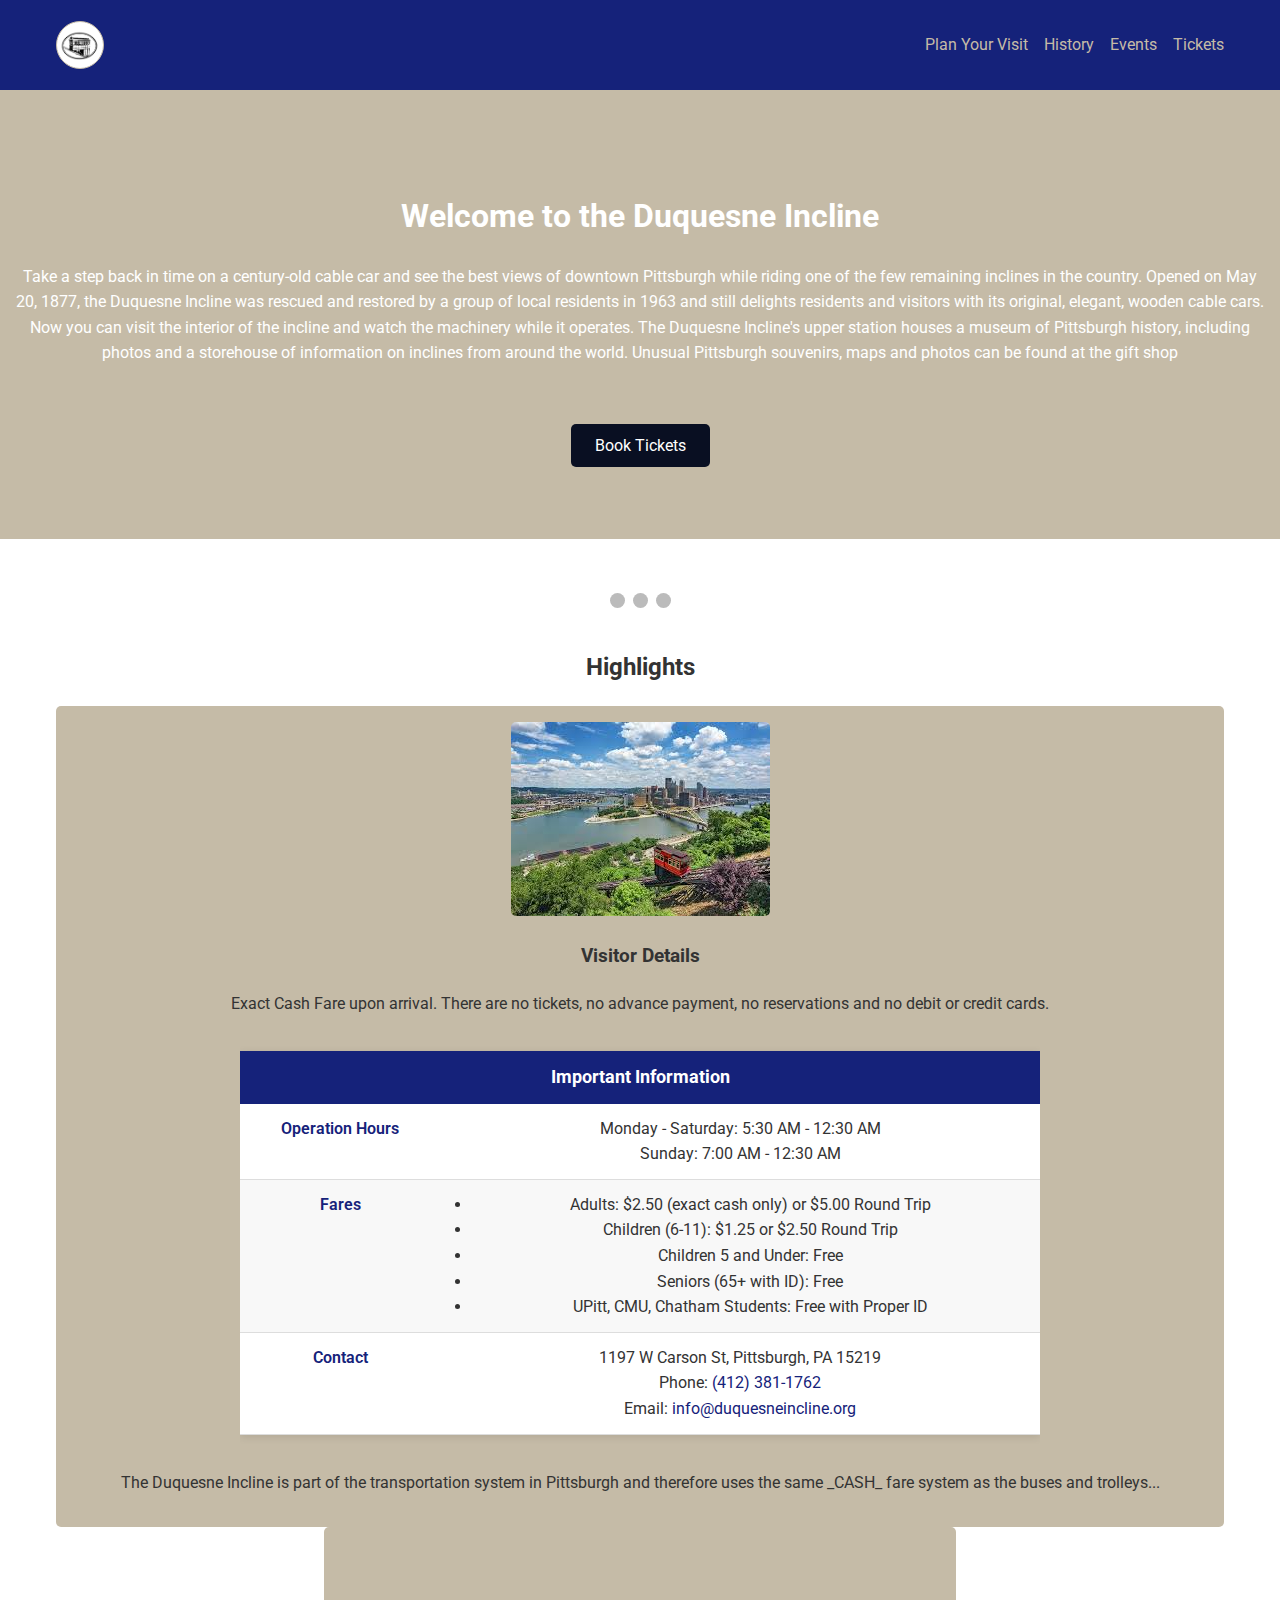
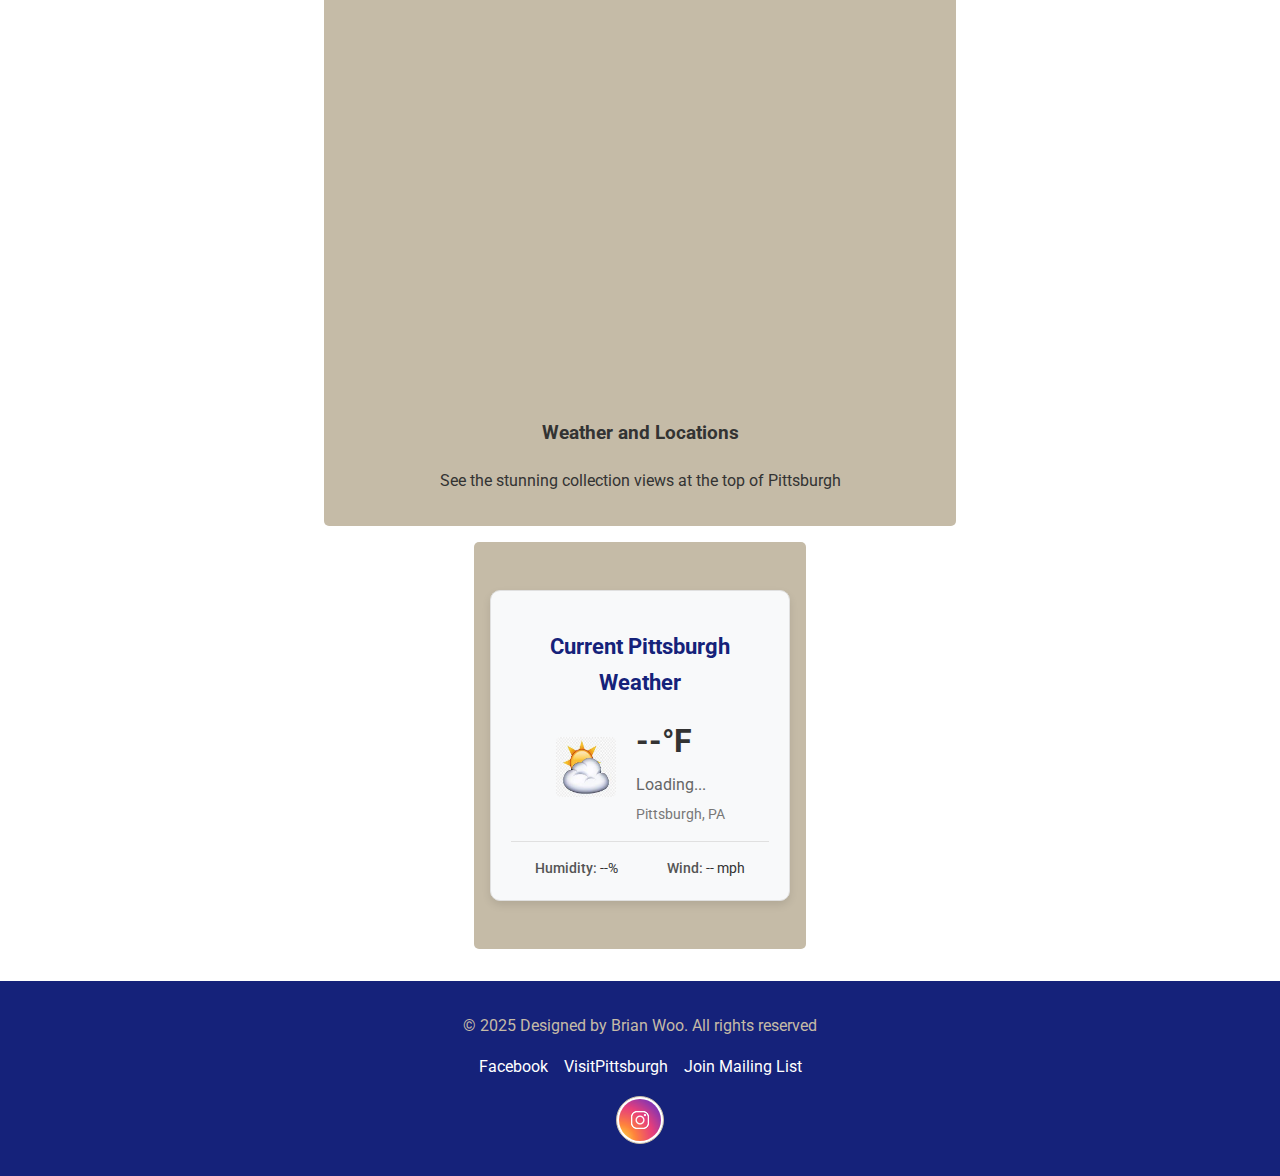
==== index.html @ 3141cedf "Add files via upload" ====
<!DOCTYPE html>
<html lang="en">
<head>
    <title>Duquense Incline</title>
    <meta charset="UTF-8">
    <meta name="viewport" content="width=device-width, initial-scale=1.0">
    <meta name="description" content="Official website for the Duquesne Incline" >
    <link rel="stylesheet" href="static/styles.css">
    <link rel="preconnect" href="https://fonts.googleapis.com">
    <link rel="preconnect" href="https://fonts.gstatic.com" crossorigin>
    <link href="https://fonts.googleapis.com/css2?family=Roboto:ital,wght@0,100..900;1,100..900&display=swap" rel="stylesheet">
    <script src="https://code.jquery.com/jquery-3.6.0.min.js"></script>
</head>
<body>
    <header>
        <nav>
            <div class="logo">
                <a href="../index.html" class="quarter-img-link">
                    <img src="./static/photos/DuqInclineLogo (1).png" 
                         alt="Duquesne Incline Logo" 
                         class="quarter-sized-img">
                </a>
            </div>
            <ul class="nav-links">
                <li><a href="./views/visit.html">Plan Your Visit</a></li>
                <li><a href="./views/history.html">History</a></li>
                <li><a href="./views/events.html">Events</a></li>
                <li><a href="./views/tickets.html">Tickets</a></li>
            </ul>
        </nav>
    </header>

    <main>
        <section class="hero">
            <h1>Welcome to the Duquesne Incline</h1>
            <p>Take a step back in time on a century-old cable car and see the best views of downtown Pittsburgh while riding one of the few remaining inclines in the country. Opened on May 20, 1877, the Duquesne Incline was rescued and restored by a group of local residents in 1963 and still delights residents and visitors with its original, elegant, wooden cable cars. Now you can visit the interior of the incline and watch the machinery while it operates. The Duquesne Incline's upper station houses a museum of Pittsburgh history, including photos and a storehouse of information on inclines from around the world. Unusual Pittsburgh souvenirs, maps and photos can be found at the gift shop</p>
            <br><br>
            <a href="../views/tickets.html" class="cta-button">Book Tickets</a>
        </section>
        <br>
        <div class="slideshow-container">
  
            <div class="mySlides fade">
                <div class="numbertext">1 / 3</div>
                <img src="../static/photos/download.jpg" style="width:100%">
                <div class="text">Photo Courtesy of Station Square</div>
            </div>
     
            <div class="mySlides fade">
                <div class="numbertext">2 / 3</div>
                <img src="../static/photos/download (2).jpg" style="width:100%">
                <div class="text">Photo Courtesy of Dustin McGrew Photography</div>
            </div>
      
            <div class="mySlides fade">
                <div class="numbertext">3 / 3</div>
                <img src="../static/photos/download (1).jpg" style="width:100%">
                <div class="text">Photo Courtesy of Visit Pittsburgh</div>
            </div>
     
            <a class="prev" onclick="plusSlides(-1)">&#10094;</a>
            <a class="next" onclick="plusSlides(1)">&#10095;</a>
        </div>
        
        <br>
     
        <div style="text-align:center">
            <span class="dot" onclick="currentSlide(1)"></span>
            <span class="dot" onclick="currentSlide(2)"></span>
            <span class="dot" onclick="currentSlide(3)"></span>
        </div>

        <section class="highlights">
            <h2>Highlights</h2>
            <div class="card">
                <img src="./static/photos/download (1).jpg" alt="Tours">
                <h3>Visitor Details</h3>
                <p>Exact Cash Fare upon arrival. There are no tickets, no advance payment, no reservations and no debit or credit cards.</p>
                <div class="details-table">
                    <table>
                        <thead>
                            <tr>
                                <th colspan="2">Important Information</th>
                            </tr>
                        </thead>
                        <tbody>
                            <tr>
                                <td class="category">Operation Hours</td>
                                <td>Monday - Saturday: 5:30 AM - 12:30 AM<br>
                                    Sunday: 7:00 AM - 12:30 AM</td>
                            </tr>
                            <tr>
                                <td class="category">Fares</td>
                                <td>
                                    <ul class="fare-list">
                                        <li>Adults: $2.50 (exact cash only) or $5.00 Round Trip</li>
                                        <li>Children (6-11): $1.25 or $2.50 Round Trip</li>
                                        <li>Children 5 and Under: Free</li>
                                        <li>Seniors (65+ with ID): Free</li>
                                        <li> UPitt, CMU, Chatham Students: Free with Proper ID</li>
                                    </ul>
                                </td>
                            </tr>
                            <tr>
                                <td class="category">Contact</td>
                                <td>
                                    <address>
                                        1197 W Carson St, Pittsburgh, PA 15219<br>
                                        Phone: <a href="tel:+14123811762">(412) 381-1762</a><br>
                                        Email: <a href="mailto:info@duquesneincline.org">info@duquesneincline.org</a>
                                    </address>
                                </td>
                            </tr>
                        </tbody>
                    </table>
                </div>
                <p>The Duquesne Incline is part of the transportation system in Pittsburgh and therefore uses the same _CASH_ fare system as the buses and trolleys...</p>
            </div>
            <div class="highlight-cards">
                <div class="card">
                    <iframe src="https://www.google.com/maps/embed?pb=!1m26!1m12!1m3!1d43969.239397648846!2d-79.97065294999997!3d40.43710009999999!2m3!1f0!2f0!3f0!3m2!1i1024!2i768!4f13.1!4m11!3e0!4m3!3m2!1d40.4449562!2d-79.9423624!4m5!1s0x8834f6af9e6ab935%3A0xe871d2bbc2032b83!2sDuquesne%20Incline%2C%201197%20W%20Carson%20St%2C%20Pittsburgh%2C%20PA%2015219!3m2!1d40.439898!2d-80.01761049999999!5e1!3m2!1sen!2sus!4v1743119437580!5m2!1sen!2sus" width="600" height="450" style="border:0;" allowfullscreen="" loading="lazy" referrerpolicy="no-referrer-when-downgrade"></iframe>
                    <h3>Weather and Locations</h3>
                    <p>See the stunning collection views at the top of Pittsburgh</p>
                </div>
                <div class="card">
                <section class="weather-widget">
        
                    <h2>Current Pittsburgh Weather</h2>
                    <div class="weather-container">
                        <div class="weather-icon">
                            <img id="weather-icon" src="./static/photos/images.jpg" alt="Weather Icon">
                        </div>
                        <div class="weather-info">
                            <div id="temperature">--°F</div>
                            <div id="conditions">Loading...</div>
                            <div id="location">Pittsburgh, PA</div>
                        </div>
                    </div>
                    <div class="weather-details">
                        <div><span>Humidity:</span> <span id="humidity">--%</span></div>
                        <div><span>Wind:</span> <span id="wind">-- mph</span></div>
                    </div>
                </section>
                </div>  
            </div>
        </section>
    

    </main>

    <footer>
        <p>&copy; 2025 Designed by Brian Woo. All rights reserved</p>
        <ul class="footer-links">
            <li><a href="https://www.facebook.com/TheDuquesneIncline/photos/">Facebook</a></li>
            <li><a href="https://www.visitpittsburgh.com/directory/duquesne-incline/">VisitPittsburgh</a></li>
            <li><a href="../views/mailingList.html">Join Mailing List</a></li>
        </ul>
        <ul class="footer-links">
            <li>
                <div class="logo">
                    <a href="https://www.instagram.com/explore/locations/289145085/duquesne-incline-pittsburgh/?hl=en" class="quarter-img-link">
                        <img src="./static/photos/instagram-logo_1199-122.avif" 
                             alt="Duquesne Incline Logo" 
                             class="quarter-sized-img">
                    </a>
                </div>
            </li>
        </ul>
    </footer>
    <script src="../script.js" ></script>
</body>
</html>
---- static/styles.css ----
*{font-family: "Roboto", sans-serif;
  font-optical-sizing: auto;
  font-style: normal;
}
body {
  margin: 0;
  padding: 0;
  line-height: 1.6;
  color: #333;
}

header {
  background-color:#15227a;
  color: #fff;
  padding: 1rem 0;
}

nav {
  display: flex;
  justify-content: space-between;
  align-items: center;
  max-width: 1200px;
  margin: 0 auto;
  padding: 0 1rem;
}

.nav-links {
  list-style: none;
  display: flex;
  gap: 1rem;
}

.nav-links a {
  color:#C5BBA7;
  text-decoration: none;
}

.hero {
  background-size: cover;
  background-position: center;
  background-color: #C5BBA7;
  color: #fff;
  text-align: center;
  padding: 5rem 1rem;
}

.cta-button {
  background-color: #090f22;
  color: #fff;
  padding: 0.75rem 1.5rem;
  text-decoration: none;
  border-radius: 5px;
}

.highlights {
  max-width: 1200px;
  margin: 2rem auto;
  padding: 0 1rem;
  text-align: center;
}

.highlight-cards {
  display: flex;
    flex-direction: column; 
    align-items: center;
    gap: 1rem; 
}

.card {
  background-color: #C5BBA7;
  padding: 1rem;
  border-radius: 5px;
}

.card img {
  max-width: 100%;
  border-radius: 5px;
}

footer {
  background-color:#15227a;
  color: #C5BBA7;
  text-align: center;
  padding: 1rem 0;
  margin-top: 2rem;
}

.footer-links {
  list-style: none;
  display: flex;
  justify-content: center;
  gap: 1rem;
  padding: 0;
}

.footer-links a {
  color: #fff;
  text-decoration: none;
}

* {box-sizing:border-box}

.slideshow-container {
  max-width: 1000px;
  position: relative;
  margin: auto;
}

.mySlides {
  display: none;
}

.prev, .next {
  cursor: pointer;
  position: absolute;
  top: 50%;
  width: auto;
  margin-top: -22px;
  padding: 16px;
  color: white;
  font-weight: bold;
  font-size: 18px;
  transition: 0.6s ease;
  border-radius: 0 3px 3px 0;
  user-select: none;
}

.next {
  right: 0;
  border-radius: 3px 0 0 3px;
}

.prev:hover, .next:hover {
  background-color: rgba(0,0,0,0.8);
}

.text {
  color: #f2f2f2;
  font-size: 15px;
  padding: 8px 12px;
  position: absolute;
  bottom: 8px;
  width: 100%;
  text-align: center;
}

.numbertext {
  color: #f2f2f2;
  font-size: 12px;
  padding: 8px 12px;
  position: absolute;
  top: 0;
}

.dot {
  cursor: pointer;
  height: 15px;
  width: 15px;
  margin: 0 2px;
  background-color: #bbb;
  border-radius: 50%;
  display: inline-block;
  transition: background-color 0.6s ease;
}

.active, .dot:hover {
  background-color: #717171;
}

.fade {
  animation-name: fade;
  animation-duration: 1.5s;
}

@keyframes fade {
  from {opacity: .4}
  to {opacity: 1}
}

/* New Mailing List Form Styles */
.mailing-list-container {
  background-color: white;
  border-radius: 8px;
  box-shadow: 0 2px 10px rgba(0, 0, 0, 0.1);
  padding: 30px;
  width: 100%;
  max-width: 500px;
  margin: 0 auto;
}

.mailing-list-container h2 {
  color: #15227a;
  text-align: center;
  margin-bottom: 25px;
}

.form-group {
  margin-bottom: 20px;
  width: 100%;
}

.form-group label {
  display: block;
  margin-bottom: 8px;
  font-weight: 500;
  color: #333;
}

.required::after {
  content: " *";
  color: red;
}

.form-control {
  width: 100%;
  padding: 12px;
  border: 1px solid #ddd;
  border-radius: 4px;
  font-size: 16px;
  transition: all 0.3s;
}

.form-control:focus {
  border-color: #15227a;
  outline: none;
  box-shadow: 0 0 0 2px rgba(21, 34, 122, 0.1);
}

.checkbox-group {
  display: flex;
  align-items: center;
  margin: 15px 0;
}

.checkbox-group input[type="checkbox"] {
  width: 18px;
  height: 18px;
  margin-right: 10px;
}

.submit-btn {
  background-color: #15227a;
  color: white;
  border: none;
  padding: 12px 20px;
  font-size: 16px;
  border-radius: 4px;
  cursor: pointer;
  width: 100%;
  transition: background-color 0.3s;
}

.submit-btn:hover {
  background-color: #090f22;
}

.error {
  color: #e74c3c;
  font-size: 13px;
  margin-top: 5px;
  display: none;
}

input:invalid {
  border-color: #e74c3c;
}

input:invalid + .error {
  display: block;
}

@media (max-width: 768px) {
  .mailing-list-container {
    padding: 20px;
  }
}

.quarter-img-link {
  display: inline-block;
  align-items: baseline
}

.quarter-sized-img {
  width: 48px;          
  height: 48px;        
  object-fit: contain; 
  border-radius: 100%;   
  border: 1px solid #C5BBA7;
  padding: 2px;         
  background-color: white;
  transition: all 0.3s ease;
  display: block; 
  align-items: bottom;     
}

.quarter-sized-img:hover {
  transform: scale(1.1);
  box-shadow: 0 2px 6px rgba(0,0,0,0.2);
}

.logo .quarter-img-link {
  display: flex;
  align-items: center;;
}

/* Table Styles */
.details-table {
  margin: 20px auto; 
  max-width: 800px; 
  width: 100%;
  overflow-x: auto;
}

table {
  width: 100%;
  border-collapse: collapse;
  margin: 15px auto; 
  background-color: white;
  box-shadow: 0 2px 8px rgba(0,0,0,0.1);
}

th {
  background-color: #15227a;
  color: white;
  padding: 12px;
  text-align: center;
  font-size: 1.1em;
}

td {
  padding: 12px;
  border-bottom: 1px solid #ddd;
  vertical-align: top;
}

tr:nth-child(even) {
  background-color: #f8f8f8;
}

.category {
  font-weight: 600;
  color: #15227a;
  width: 25%;
}

.fare-list {
  margin: 0;
  padding-left: 20px;
}

address {
  font-style: normal;
  line-height: 1.6;
}

address a {
  color: #15227a;
  text-decoration: none;
  transition: color 0.3s;
}

address a:hover {
  color: #090f22;
  text-decoration: underline;
}

@media (max-width: 600px) {
  table {
      display: block;
  }
  
  td {
      display: block;
      width: 100%;
  }
  
  td.category {
      padding-bottom: 0;
      font-size: 1.1em;
  }
  
  td:not(.category) {
      padding-top: 5px;
      padding-bottom: 15px;
  }
}
/* Weather Widget Styles */
.weather-widget {
  background-color: #f8f9fa;
  border-radius: 10px;
  padding: 20px;
  margin: 2rem auto;
  max-width: 300px;
  box-shadow: 0 4px 8px rgba(0,0,0,0.1);
  text-align: center;
  border: 1px solid #e0e0e0;
}

.weather-widget h2 {
  color: #15227a;
  margin-bottom: 15px;
  font-size: 1.4rem;
}

.weather-container {
  display: flex;
  align-items: center;
  justify-content: center;
  gap: 20px;
  margin-bottom: 15px;
}

.weather-icon img {
  width: 60px;
  height: 60px;
}

.weather-info {
  text-align: left;
}

#temperature {
  font-size: 2rem;
  font-weight: bold;
  color: #333;
}

#conditions {
  font-size: 1rem;
  color: #666;
  margin: 5px 0;
}

#location {
  font-size: 0.9rem;
  color: #777;
}

.weather-details {
  display: flex;
  justify-content: space-around;
  border-top: 1px solid #e0e0e0;
  padding-top: 15px;
  font-size: 0.9rem;
}

.weather-details span:first-child {
  color: #555;
  font-weight: 500;
}

.weather-details span:last-child {
  color: #333;
}

/* Responsive adjustments */
@media (max-width: 480px) {
  .weather-widget {
      margin: 1rem auto;
      padding: 15px;
  }
  
  .weather-container {
      flex-direction: column;
      gap: 10px;
  }
  
  .weather-info {
      text-align: center;
  }
}

/* Information Tables Styles */
.info-table-container {
  margin: 20px 0;
  overflow-x: auto;
}

.info-table {
  width: 100%;
  border-collapse: collapse;
  margin: 15px 0;
  background-color: #f8f9fa;
  box-shadow: 0 2px 8px rgba(0,0,0,0.1);
  border-radius: 8px;
  overflow: hidden;
}

.info-table th {
  background-color: #15227a;
  color: white;
  padding: 12px;
  text-align: center;
  font-size: 1.1em;
}

.info-table td {
  padding: 12px;
  border-bottom: 1px solid #e0e0e0;
  vertical-align: top;
}

.info-category {
  font-weight: 600;
  color: #15227a;
  width: 30%;
  background-color: #f0f2f5;
}

.info-list {
  margin: 0;
  padding-left: 20px;
}

.info-list li {
  margin-bottom: 5px;
  color: #333;
}

/* Responsive adjustments */
@media (max-width: 600px) {
  .info-table {
      display: block;
  }
  
  .info-table td {
      display: block;
      width: 100%;
  }
  
  .info-category {
      padding-bottom: 5px;
      font-size: 1.1em;
      background-color: transparent;
      border-bottom: none;
  }
  
  .info-table td:not(.info-category) {
      padding-top: 5px;
      padding-bottom: 15px;
  }
  
  .info-list {
      padding-left: 15px;
  }
}
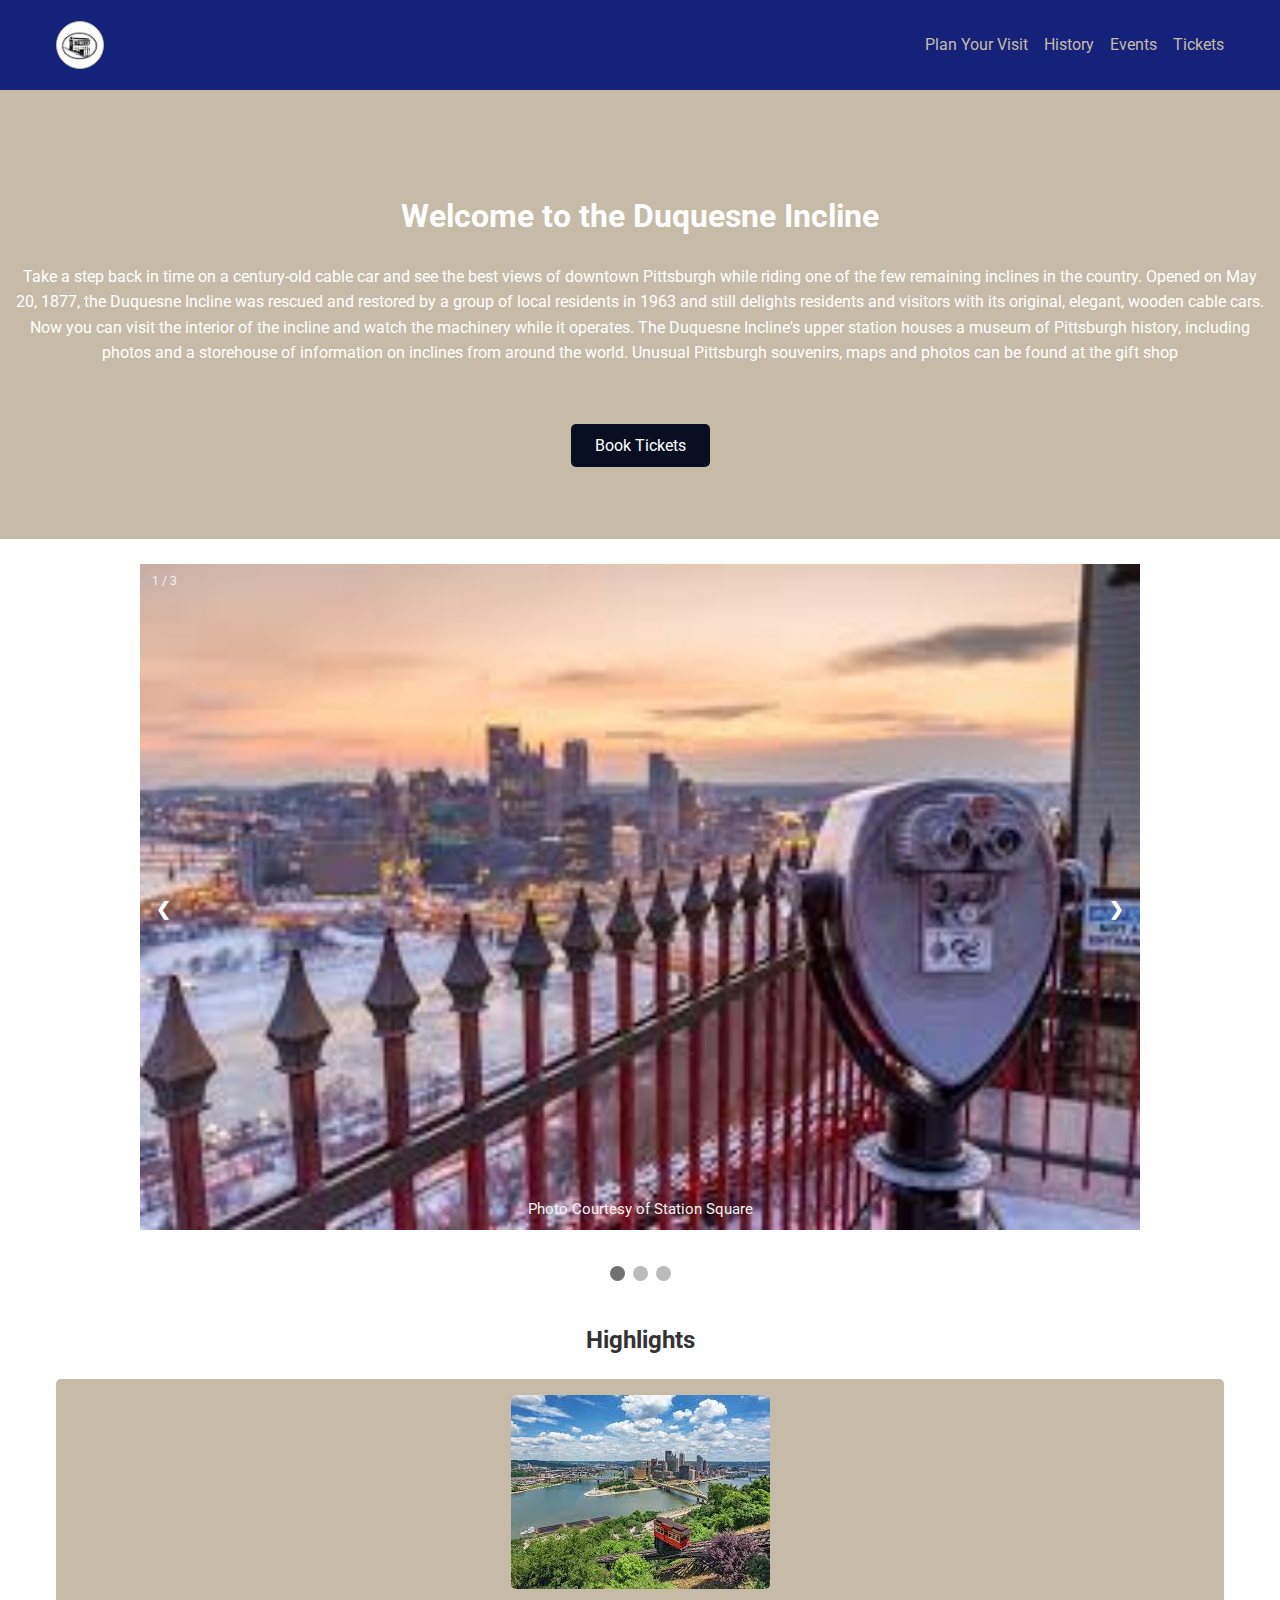
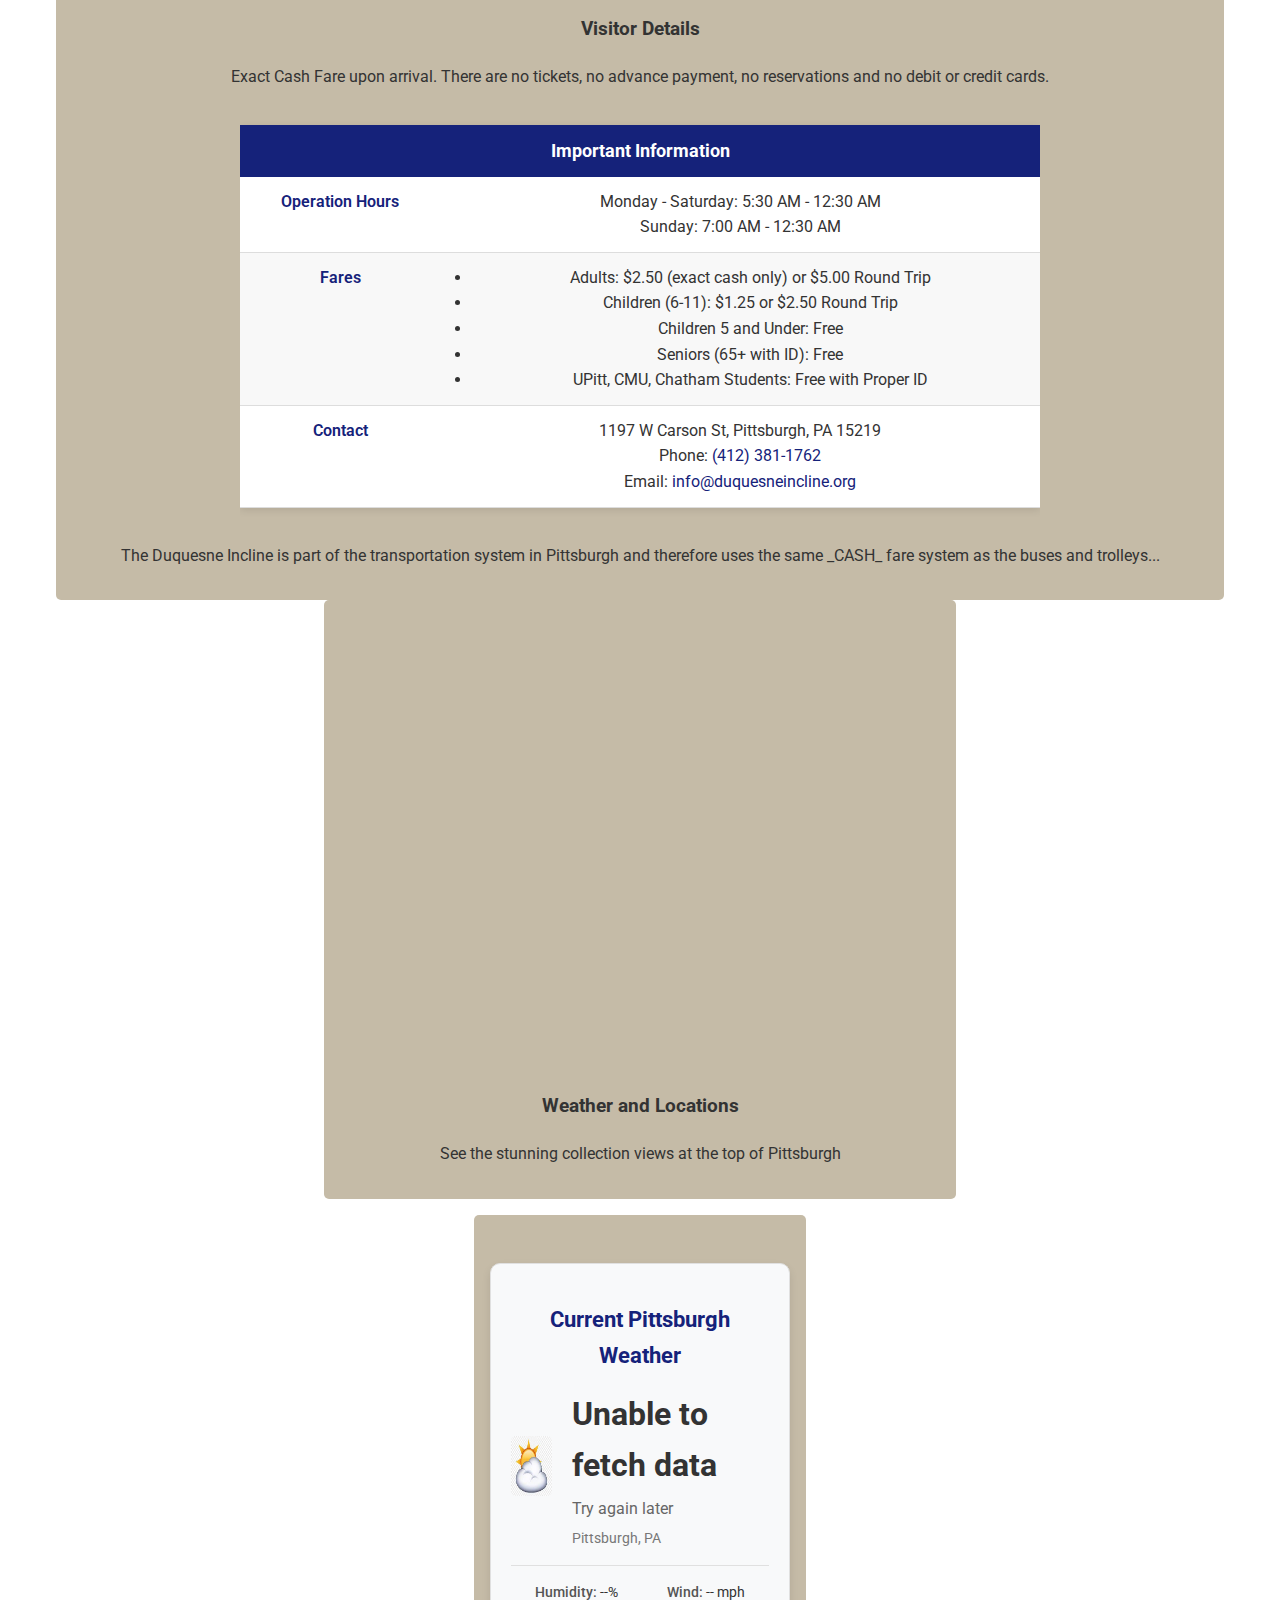
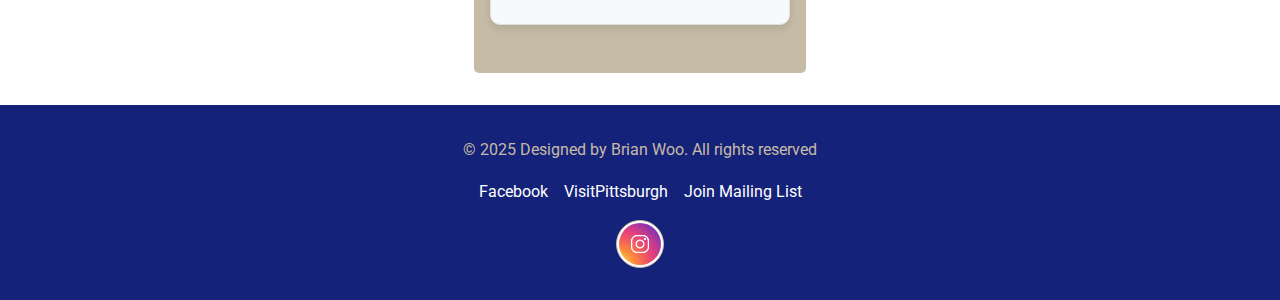
==== commit a72573d5: "Add files via upload" ====
--- a/index.html
+++ b/index.html
@@ -167,6 +167,6 @@
             </li>
         </ul>
     </footer>
-    <script src="../script.js" ></script>
+    <script src="../static/script.js" ></script>
 </body>
 </html>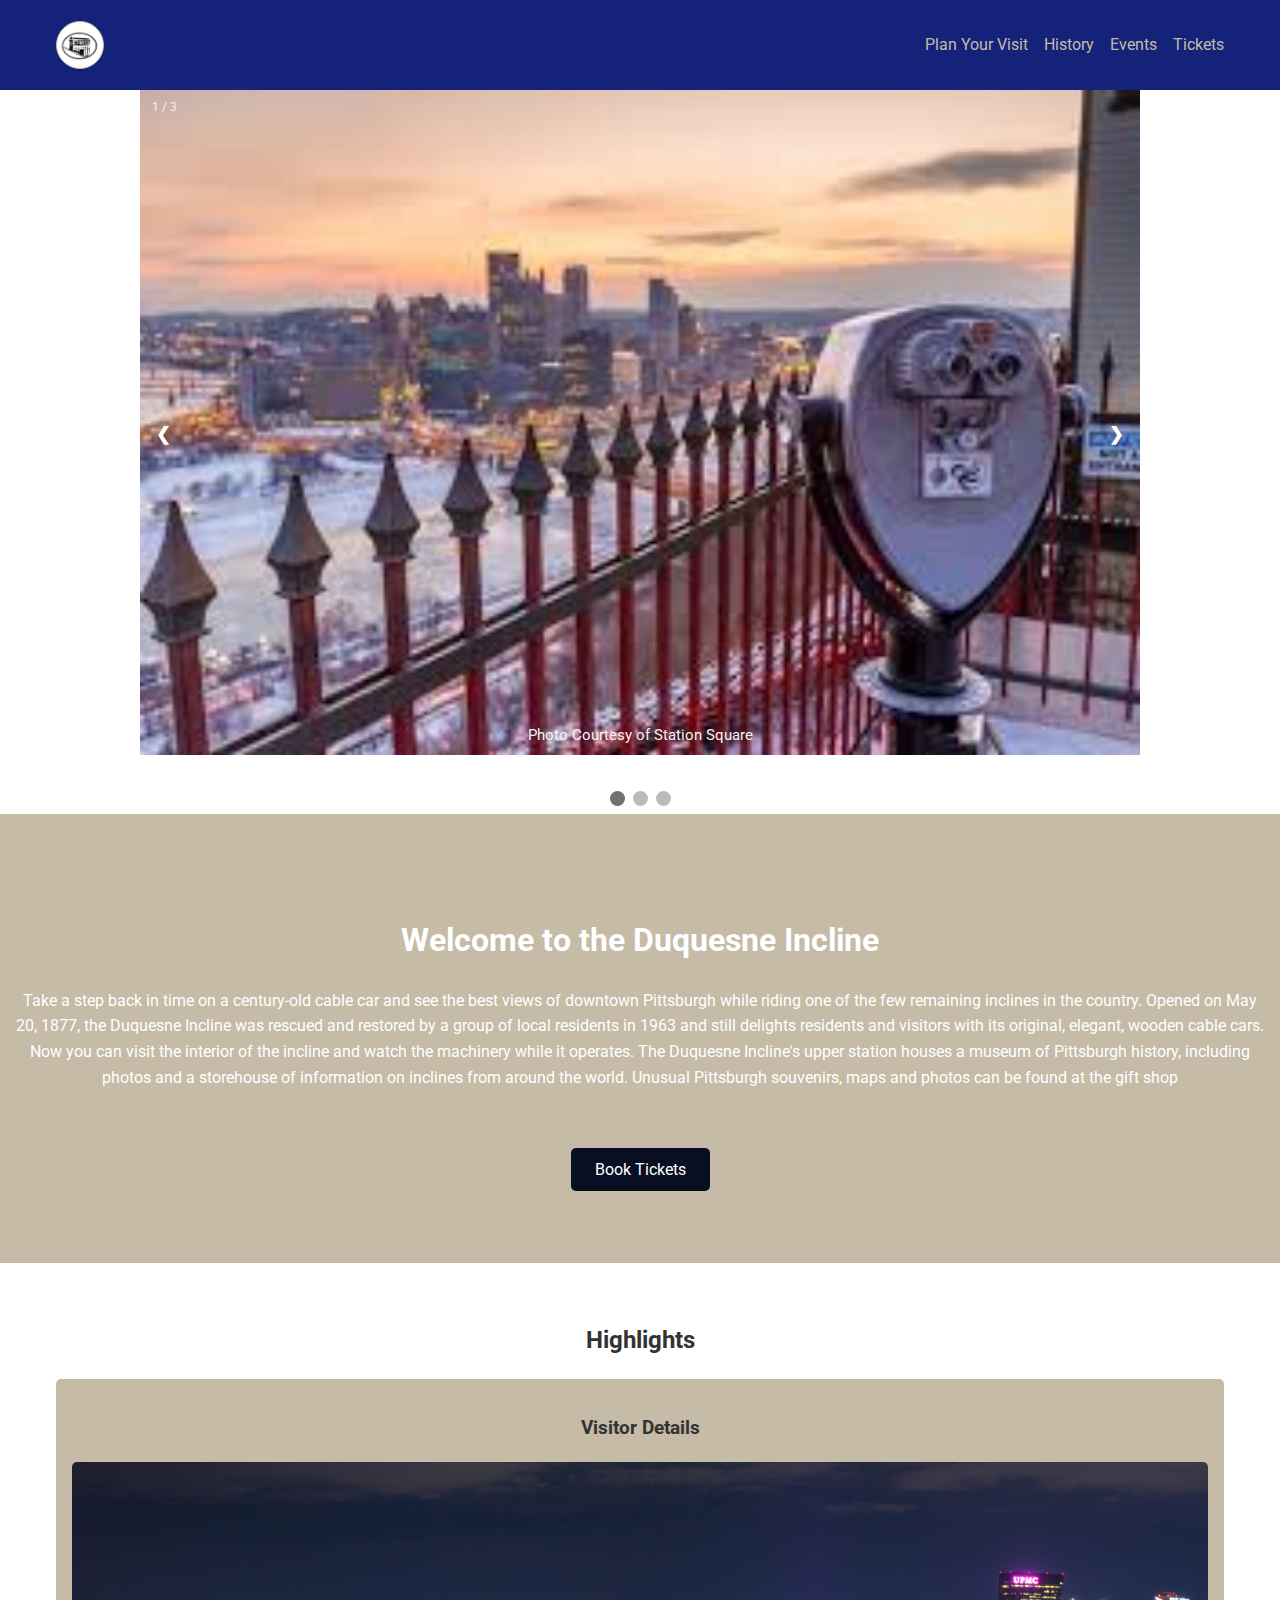
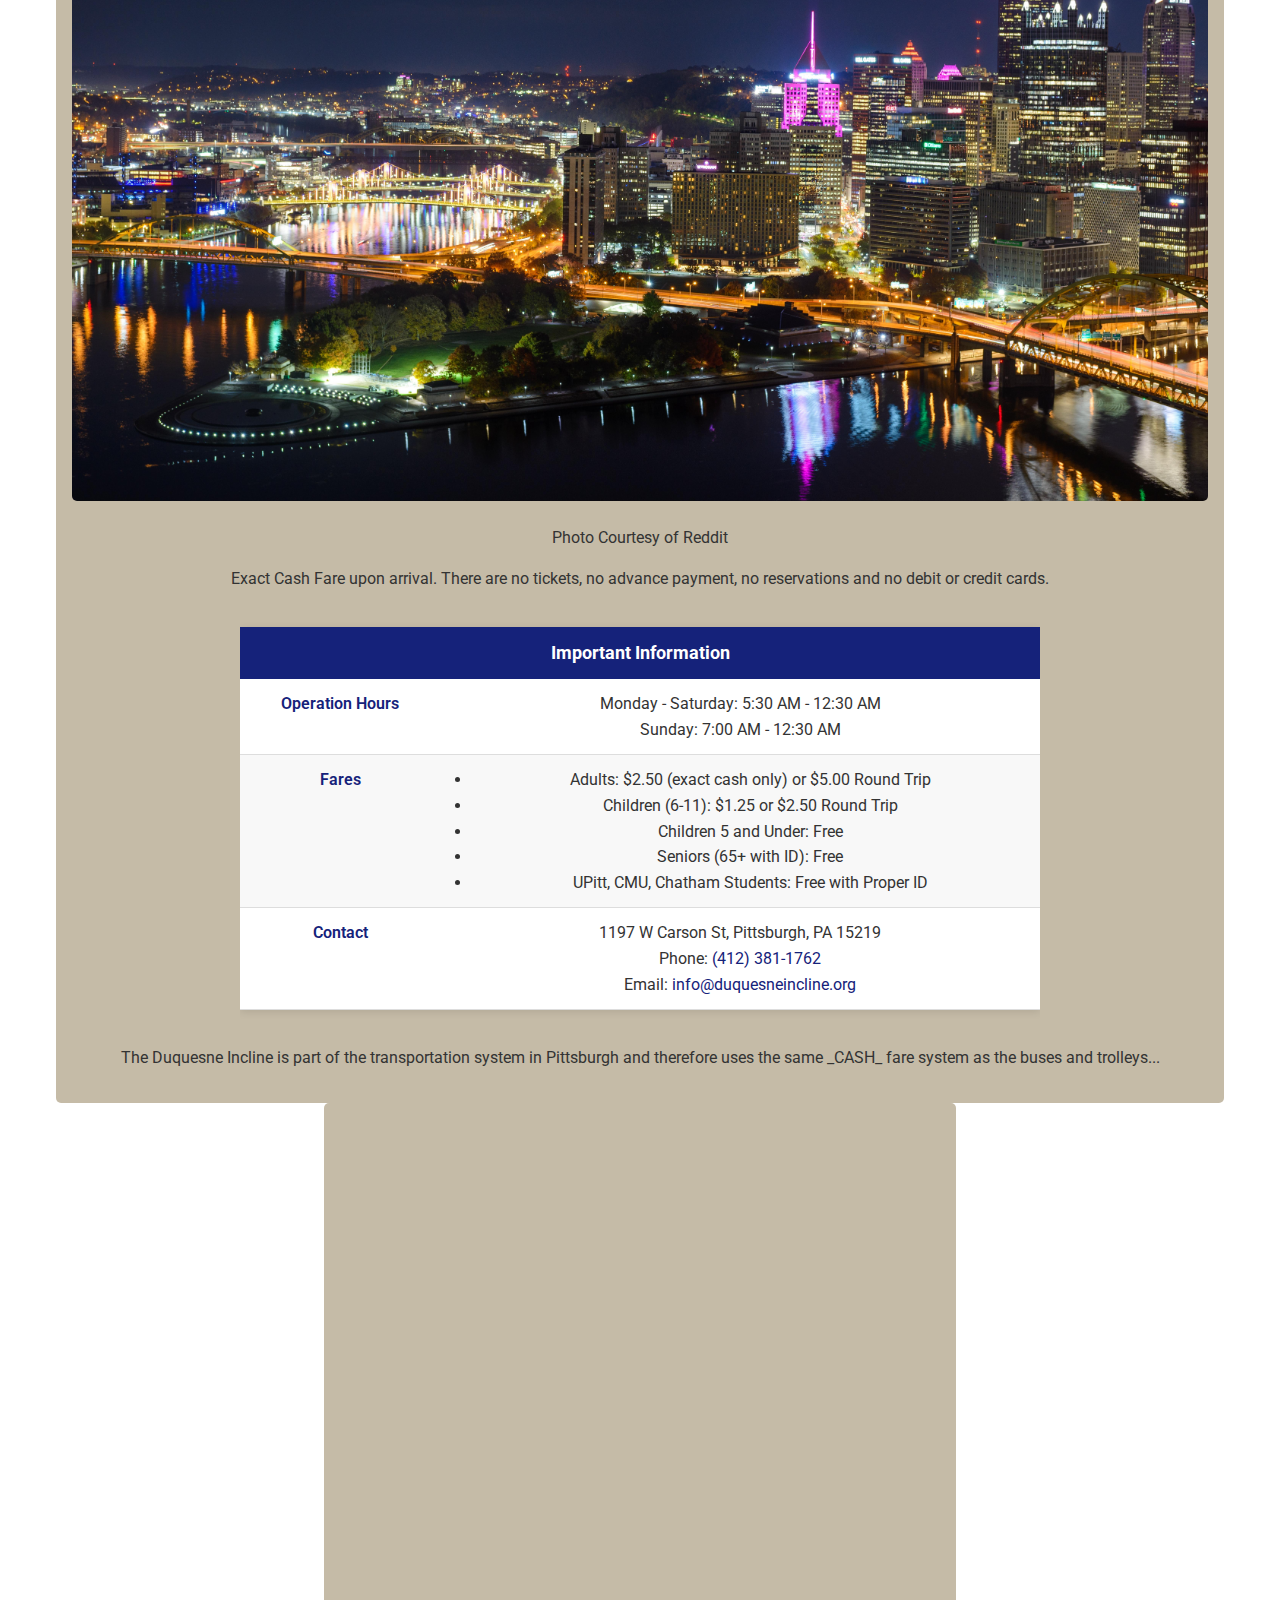
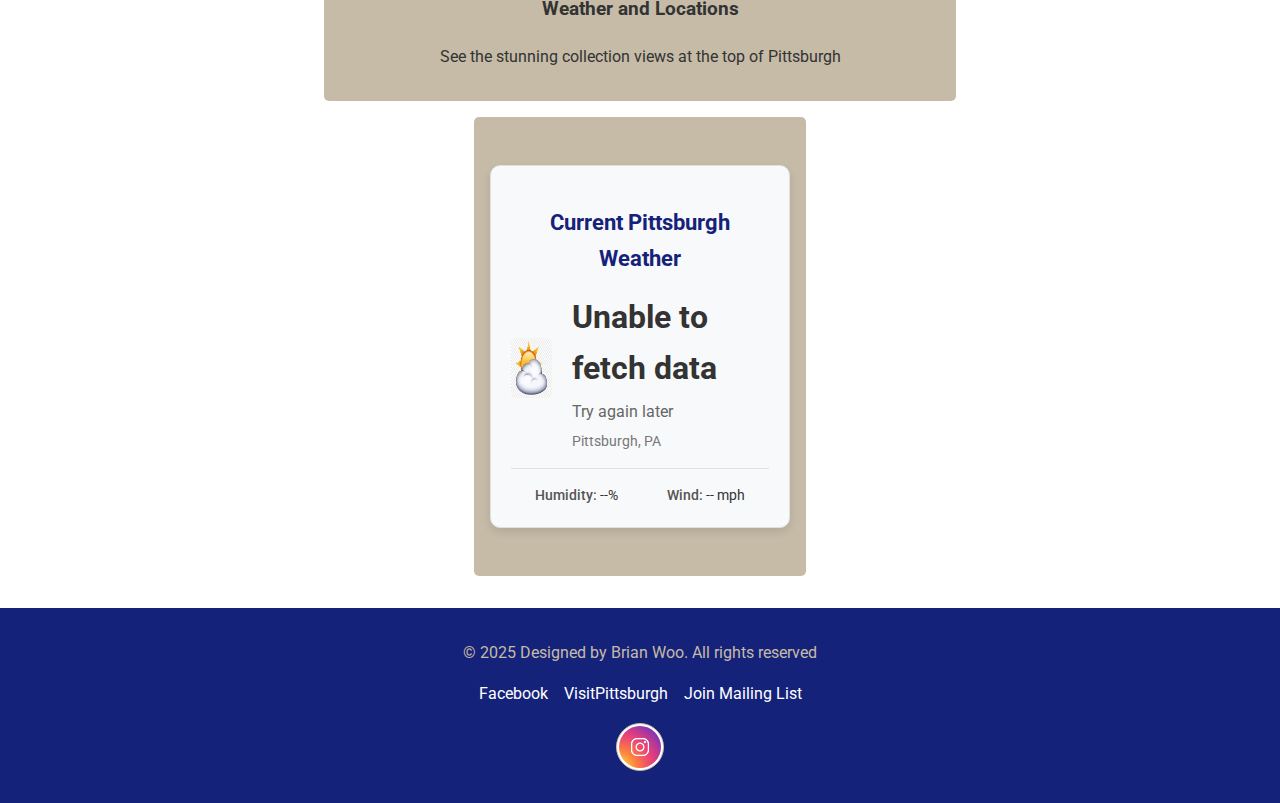
==== commit f8cc2c28: "Add files via upload" ====
--- a/index.html
+++ b/index.html
@@ -31,13 +31,7 @@
     </header>
 
     <main>
-        <section class="hero">
-            <h1>Welcome to the Duquesne Incline</h1>
-            <p>Take a step back in time on a century-old cable car and see the best views of downtown Pittsburgh while riding one of the few remaining inclines in the country. Opened on May 20, 1877, the Duquesne Incline was rescued and restored by a group of local residents in 1963 and still delights residents and visitors with its original, elegant, wooden cable cars. Now you can visit the interior of the incline and watch the machinery while it operates. The Duquesne Incline's upper station houses a museum of Pittsburgh history, including photos and a storehouse of information on inclines from around the world. Unusual Pittsburgh souvenirs, maps and photos can be found at the gift shop</p>
-            <br><br>
-            <a href="../views/tickets.html" class="cta-button">Book Tickets</a>
-        </section>
-        <br>
+      <!--w3 schools -->
         <div class="slideshow-container">
   
             <div class="mySlides fade">
@@ -69,12 +63,20 @@
             <span class="dot" onclick="currentSlide(2)"></span>
             <span class="dot" onclick="currentSlide(3)"></span>
         </div>
-
+<!--w3 schools -->
+        <section class="hero">
+            <h1>Welcome to the Duquesne Incline</h1>
+            <p>Take a step back in time on a century-old cable car and see the best views of downtown Pittsburgh while riding one of the few remaining inclines in the country. Opened on May 20, 1877, the Duquesne Incline was rescued and restored by a group of local residents in 1963 and still delights residents and visitors with its original, elegant, wooden cable cars. Now you can visit the interior of the incline and watch the machinery while it operates. The Duquesne Incline's upper station houses a museum of Pittsburgh history, including photos and a storehouse of information on inclines from around the world. Unusual Pittsburgh souvenirs, maps and photos can be found at the gift shop</p>
+            <br><br>
+            <a href="../views/tickets.html" class="cta-button">Book Tickets</a>
+        </section>
+        <br>
         <section class="highlights">
             <h2>Highlights</h2>
             <div class="card">
-                <img src="./static/photos/download (1).jpg" alt="Tours">
                 <h3>Visitor Details</h3>
+                <img src="../static/photos/point-of-view-or-duquesne-incline-v0-wwq568cqb2zd1.jpg" alt="Tours">
+                <p> Photo Courtesy of Reddit </p>
                 <p>Exact Cash Fare upon arrival. There are no tickets, no advance payment, no reservations and no debit or credit cards.</p>
                 <div class="details-table">
                     <table>
@@ -167,6 +169,6 @@
             </li>
         </ul>
     </footer>
-    <script src="../static/script.js" ></script>
+    <script src="/static/script.js" ></script>
 </body>
 </html>--- a/static/styles.css
+++ b/static/styles.css
@@ -99,7 +99,7 @@
 }
 
 * {box-sizing:border-box}
-
+/* w3 schools*/
 .slideshow-container {
   max-width: 1000px;
   position: relative;
@@ -176,8 +176,8 @@
   from {opacity: .4}
   to {opacity: 1}
 }
-
-/* New Mailing List Form Styles */
+/* w3 schools*/
+
 .mailing-list-container {
   background-color: white;
   border-radius: 8px;
